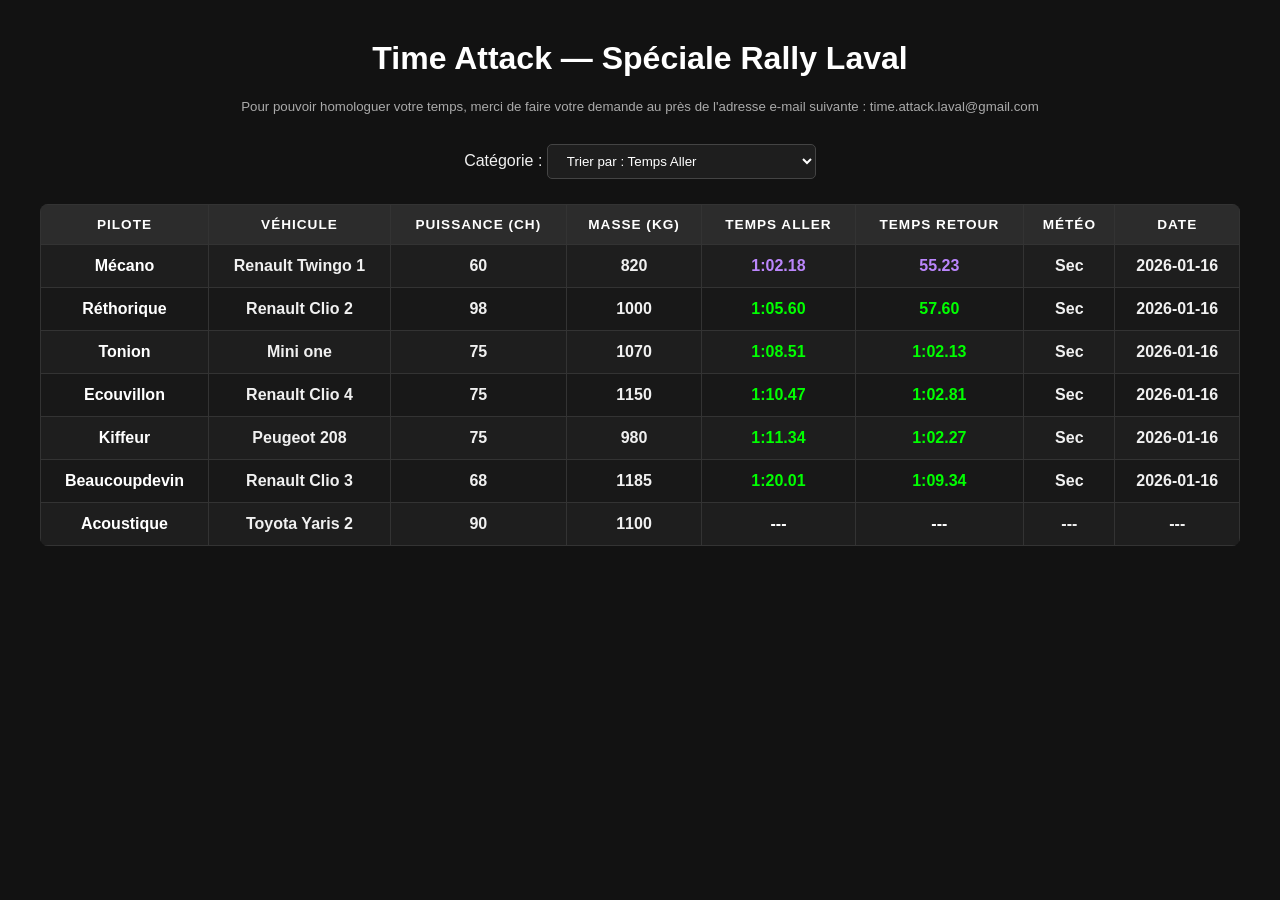
==== index.html @ da54506e "Add files via upload" ====
<!DOCTYPE html>
<html lang="fr">
<head>
    <meta charset="UTF-8">
    <title>Time Attack Laval</title>
    <link rel="stylesheet" href="style.css">
</head>
<body>
    <h1>Time Attack — Spéciale Rally Laval</h1>
    <h5>Pour pouvoir homologuer votre temps, merci de faire votre demande au près de l'adresse e-mail suivante : time.attack.laval@gmail.com</h5>

    <div id="filters">
        <label for="categoryFilter">Catégorie :</label>
        <select id="categoryFilter">
            <option value="all">Toutes</option>
        </select>
    </div>

<table id="timesTable">
        <thead>
            <tr>
                <th>Pilote</th>
                <th>Véhicule</th>
                <th>Puissance (ch)</th>
                <th>Masse (kg)</th>
                <th>Temps Aller</th>
                <th>Temps Retour</th>
                <th>Météo</th>
                <th>Date</th>
            </tr>
        </thead>
        <tbody></tbody>
    </table>
<script>
const TIMES_DATA = [
  {
    pilote: "Réthorique",
    vehicule: "Renault Clio 2",
    puissance: 98,
    masse: 1000,
    tempsAller: "1:05.60",
    tempsRetour: "57.60",
    meteo: "Sec",
    date: "2026-01-16"
  },
  {
    pilote: "Mécano",
    vehicule: "Renault Twingo 1",
    puissance: 60,
    masse: 820,
    tempsAller: "1:02.18",
    tempsRetour: "55.23",
    meteo: "Sec",
    date: "2026-01-16"
    },
    {
    pilote: "Tonion",
    vehicule: "Mini one",
    puissance: 75,
    masse: 1070,
    tempsAller: "1:08.51",
    tempsRetour: "1:02.13",
    meteo: "Sec",
    date: "2026-01-16"
    },
    {
    pilote: "Kiffeur",
    vehicule: "Peugeot 208",
    puissance: 75,
    masse: 980,
    tempsAller: "1:11.34",
    tempsRetour: "1:02.27",
    meteo: "Sec",
    date: "2026-01-16"
    },
    {
    pilote: "Beaucoupdevin",
    vehicule: "Renault Clio 3",
    puissance: 68,
    masse: 1185,
    tempsAller: "1:20.01",
    tempsRetour: "1:09.34",
    meteo: "Sec",
    date: "2026-01-16"
    },
    {
    pilote: "Ecouvillon",
    vehicule: "Renault Clio 4",
    puissance: 75,
    masse: 1150,
    tempsAller: "1:10.47",
    tempsRetour: "1:02.81",
    meteo: "Sec",
    date: "2026-01-16"
    },
    {
    pilote: "Acoustique",
    vehicule: "Toyota Yaris 2",
    puissance: 90,
    masse: 1100,
    tempsAller: "",
    tempsRetour: "", 
    meteo: "",
    date: ""
    },
//    {
//    pilote: "Pseudo",
//    vehicule: "Modèle",
//    puissance: ,
//    masse: ,
//    tempsAller: "",
//    tempsRetour: "", 
//    meteo: "Sec",
//    date: "2026-"
//    },
];
</script>

    <script src="app.js"></script>
</body>
</html>
---- style.css ----
body {
    font-family: Arial, sans-serif;
    margin: 40px;
    background-color: #121212; /* Fond noir profond */
    color: #f0f0f0;           /* Texte blanc cassé pour ne pas agresser les yeux */
}

h1 {
    text-align: center;
    margin-bottom: 10px;
    color: #ffffff;
}

h5 {
    text-align: center;
    margin-bottom: 30px;
    color: #aaaaaa; /* Gris plus clair pour l'email */
    font-weight: normal;
}

#filters {
    margin-bottom: 25px;
    text-align: center;
}

/* Style du menu de sélection */
#categoryFilter {
    background-color: #1e1e1e;
    color: white;
    border: 1px solid #444;
    padding: 8px 15px;
    border-radius: 5px;
    cursor: pointer;
}

table {
    width: 100%;
    border-collapse: collapse;
    margin-top: 15px;
    background-color: #1e1e1e; /* Fond du tableau anthracite */
    border-radius: 8px;
    overflow: hidden;
}

th, td {
    border: 1px solid #333; /* Bordures sombres très discrètes */
    padding: 12px;
    text-align: center;
}

th {
    background-color: #2c2c2c; /* En-tête légèrement plus clair */
    color: #ffffff;
    text-transform: uppercase;
    font-size: 0.85rem;
    letter-spacing: 1px;
}

/* Nuances de noir pour les lignes alternées */
tbody tr:nth-child(even) {
    background-color: #181818; 
}

/* Effet au survol d'une ligne */
tbody tr:hover {
    background-color: #333333;
    transition: background-color 0.2s ease;
}

/* Mise en avant des noms de pilotes */
td:first-child {
    font-weight: bold;
    color: #ffffff;
}
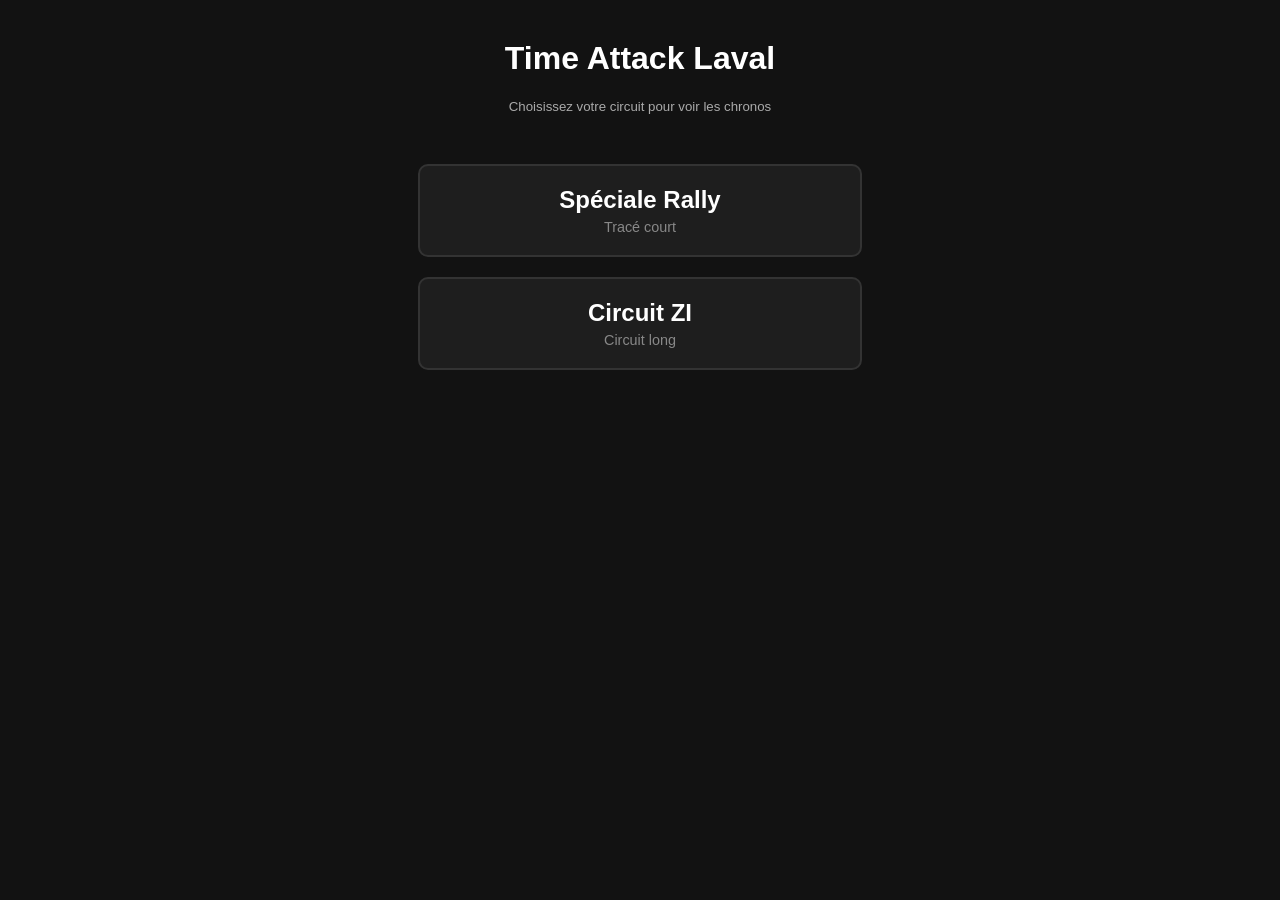
==== commit 14a52ac3: "Add files via upload" ====
--- a/index.html
+++ b/index.html
@@ -2,120 +2,24 @@
 <html lang="fr">
 <head>
     <meta charset="UTF-8">
-    <title>Time Attack Laval</title>
+    <title>Time Attack Laval - Accueil</title>
     <link rel="stylesheet" href="style.css">
 </head>
 <body>
-    <h1>Time Attack — Spéciale Rally Laval</h1>
-    <h5>Pour pouvoir homologuer votre temps, merci de faire votre demande au près de l'adresse e-mail suivante : time.attack.laval@gmail.com</h5>
+    <h1>Time Attack Laval</h1>
+    <h5>Choisissez votre circuit pour voir les chronos</h5>
 
-    <div id="filters">
-        <label for="categoryFilter">Catégorie :</label>
-        <select id="categoryFilter">
-            <option value="all">Toutes</option>
-        </select>
+    <div class="menu-container">
+        <a href="speciale.html" class="circuit-btn">
+            Spéciale Rally
+            <span class="circuit-desc">Tracé court</span>
+        </a>
+
+        <a href="zi.html" class="circuit-btn">
+            Circuit ZI
+            <span class="circuit-desc">Circuit long</span>
+        </a>
     </div>
 
-<table id="timesTable">
-        <thead>
-            <tr>
-                <th>Pilote</th>
-                <th>Véhicule</th>
-                <th>Puissance (ch)</th>
-                <th>Masse (kg)</th>
-                <th>Temps Aller</th>
-                <th>Temps Retour</th>
-                <th>Météo</th>
-                <th>Date</th>
-            </tr>
-        </thead>
-        <tbody></tbody>
-    </table>
-<script>
-const TIMES_DATA = [
-  {
-    pilote: "Réthorique",
-    vehicule: "Renault Clio 2",
-    puissance: 98,
-    masse: 1000,
-    tempsAller: "1:05.60",
-    tempsRetour: "57.60",
-    meteo: "Sec",
-    date: "2026-01-16"
-  },
-  {
-    pilote: "Mécano",
-    vehicule: "Renault Twingo 1",
-    puissance: 60,
-    masse: 820,
-    tempsAller: "1:02.18",
-    tempsRetour: "55.23",
-    meteo: "Sec",
-    date: "2026-01-16"
-    },
-    {
-    pilote: "Tonion",
-    vehicule: "Mini one",
-    puissance: 75,
-    masse: 1070,
-    tempsAller: "1:08.51",
-    tempsRetour: "1:02.13",
-    meteo: "Sec",
-    date: "2026-01-16"
-    },
-    {
-    pilote: "Kiffeur",
-    vehicule: "Peugeot 208",
-    puissance: 75,
-    masse: 980,
-    tempsAller: "1:11.34",
-    tempsRetour: "1:02.27",
-    meteo: "Sec",
-    date: "2026-01-16"
-    },
-    {
-    pilote: "Beaucoupdevin",
-    vehicule: "Renault Clio 3",
-    puissance: 68,
-    masse: 1185,
-    tempsAller: "1:20.01",
-    tempsRetour: "1:09.34",
-    meteo: "Sec",
-    date: "2026-01-16"
-    },
-    {
-    pilote: "Ecouvillon",
-    vehicule: "Renault Clio 4",
-    puissance: 75,
-    masse: 1150,
-    tempsAller: "1:10.47",
-    tempsRetour: "1:02.81",
-    meteo: "Sec",
-    date: "2026-01-16"
-    },
-    {
-    pilote: "Acoustique",
-    vehicule: "Toyota Yaris 2",
-    puissance: 90,
-    masse: 1100,
-    tempsAller: "",
-    tempsRetour: "", 
-    meteo: "",
-    date: ""
-    },
-//    {
-//    pilote: "Pseudo",
-//    vehicule: "Modèle",
-//    puissance: ,
-//    masse: ,
-//    tempsAller: "",
-//    tempsRetour: "", 
-//    meteo: "Sec",
-//    date: "2026-"
-//    },
-];
-</script>
-
-    <script src="app.js"></script>
 </body>
-</html>
+</html>
--- a/style.css
+++ b/style.css
@@ -71,4 +71,56 @@
 td:first-child {
     font-weight: bold;
     color: #ffffff;
+}
+
+/* --- Nouveaux styles pour le menu d'accueil --- */
+
+.menu-container {
+    display: flex;
+    flex-direction: column;
+    align-items: center;
+    gap: 20px;
+    margin-top: 50px;
+}
+
+.circuit-btn {
+    display: block;
+    width: 80%;
+    max-width: 400px;
+    padding: 20px;
+    background-color: #1e1e1e;
+    color: white;
+    text-align: center;
+    text-decoration: none;
+    font-size: 1.5rem;
+    font-weight: bold;
+    border: 2px solid #333;
+    border-radius: 10px;
+    transition: all 0.3s ease;
+}
+
+.circuit-btn:hover {
+    background-color: #333;
+    border-color: #bb86fc; /* Bordure violette au survol */
+    transform: scale(1.05);
+}
+
+.circuit-desc {
+    display: block;
+    font-size: 0.9rem;
+    color: #888;
+    margin-top: 5px;
+    font-weight: normal;
+}
+
+/* Bouton retour en haut des pages circuits */
+.back-link {
+    display: inline-block;
+    margin-bottom: 20px;
+    color: #bb86fc;
+    text-decoration: none;
+    font-weight: bold;
+}
+.back-link:hover {
+    text-decoration: underline;
 }
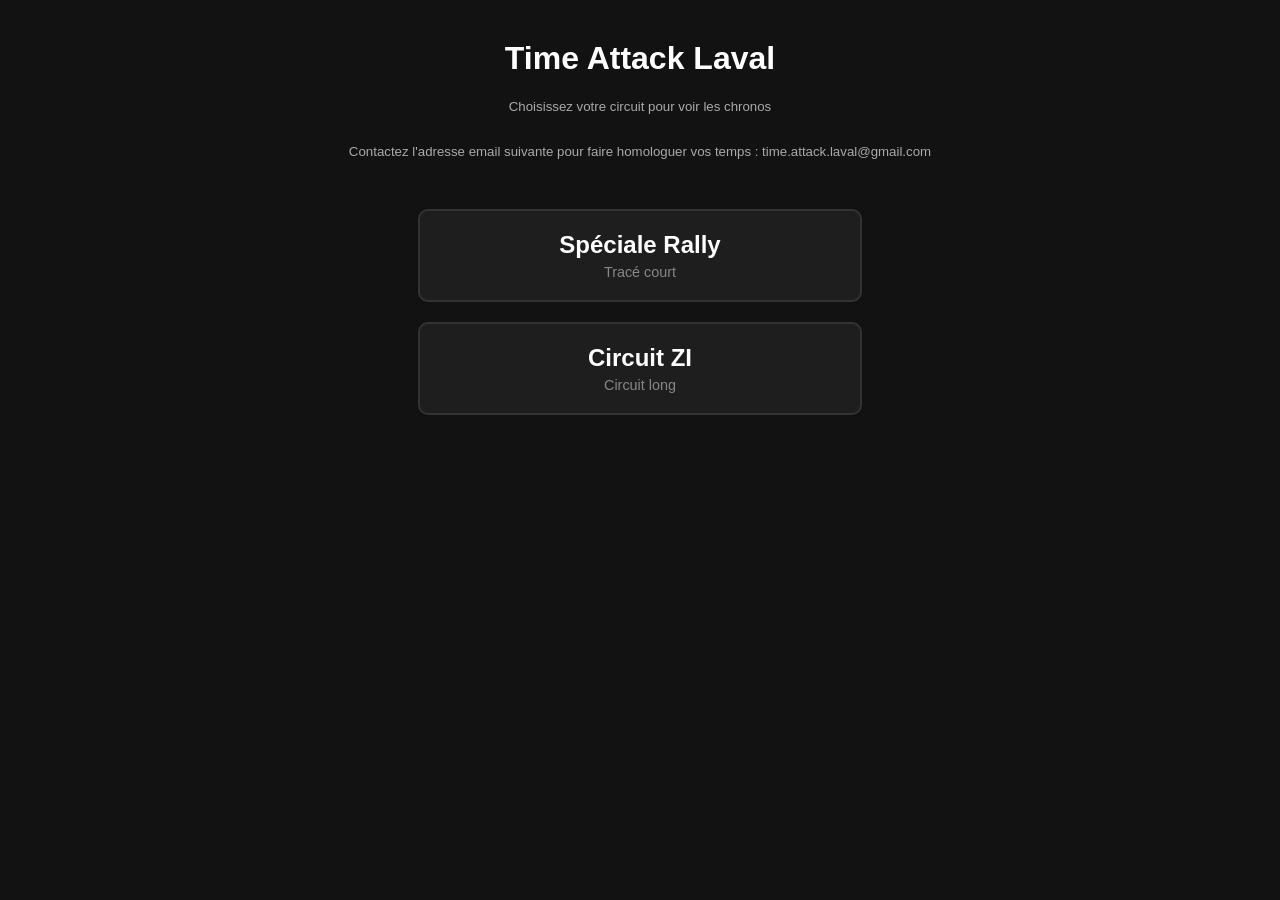
==== commit 547dbeec: "Add files via upload" ====
--- a/index.html
+++ b/index.html
@@ -8,6 +8,7 @@
 <body>
     <h1>Time Attack Laval</h1>
     <h5>Choisissez votre circuit pour voir les chronos</h5>
+    <h5>Contactez l'adresse email suivante pour faire homologuer vos temps : time.attack.laval@gmail.com</h5>
 
     <div class="menu-container">
         <a href="speciale.html" class="circuit-btn">
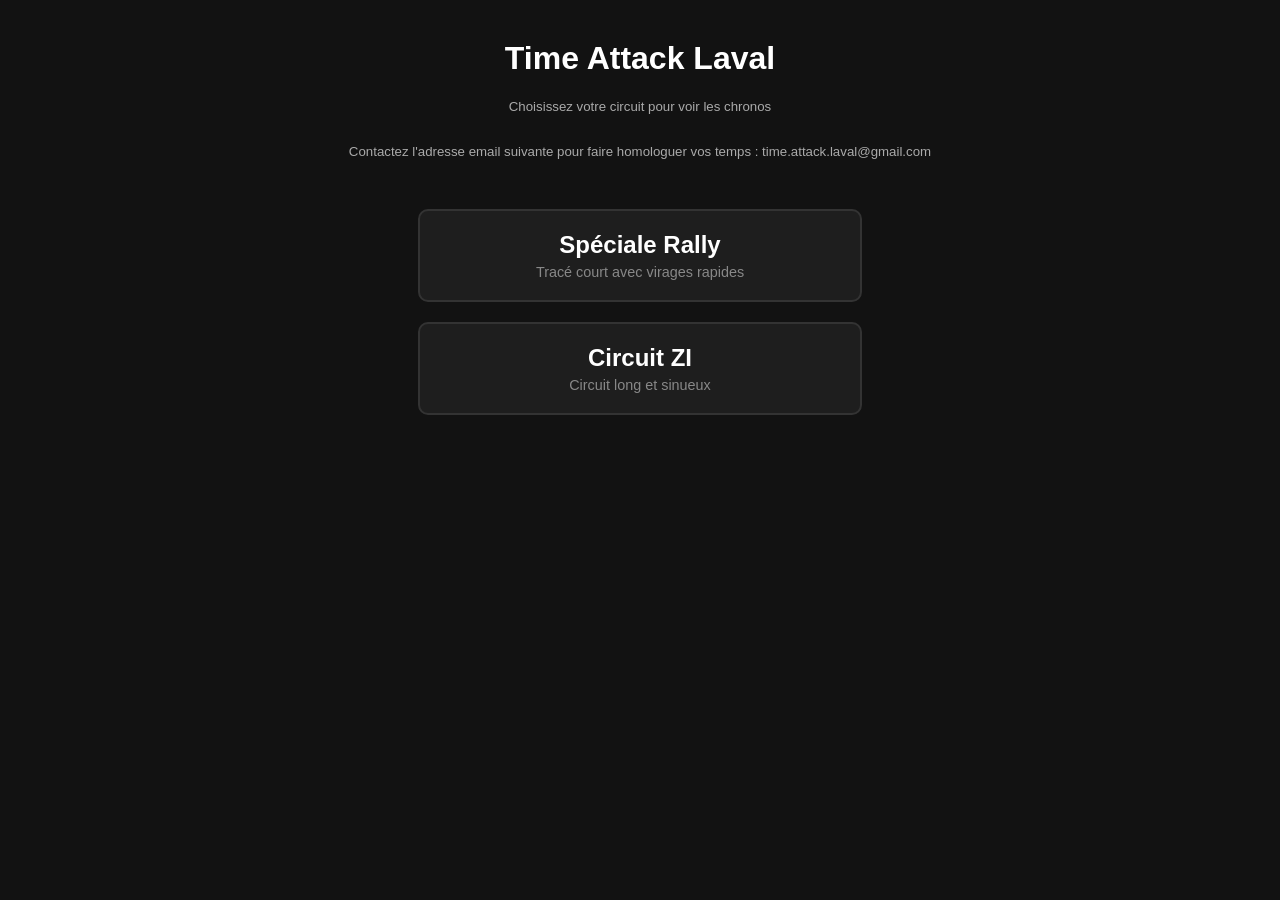
==== commit 50818e7e: "Add files via upload" ====
--- a/index.html
+++ b/index.html
@@ -13,12 +13,12 @@
     <div class="menu-container">
         <a href="speciale.html" class="circuit-btn">
             Spéciale Rally
-            <span class="circuit-desc">Tracé court</span>
+            <span class="circuit-desc">Tracé court avec virages rapides</span>
         </a>
 
         <a href="zi.html" class="circuit-btn">
             Circuit ZI
-            <span class="circuit-desc">Circuit long</span>
+            <span class="circuit-desc">Circuit long et sinueux</span>
         </a>
     </div>
 
